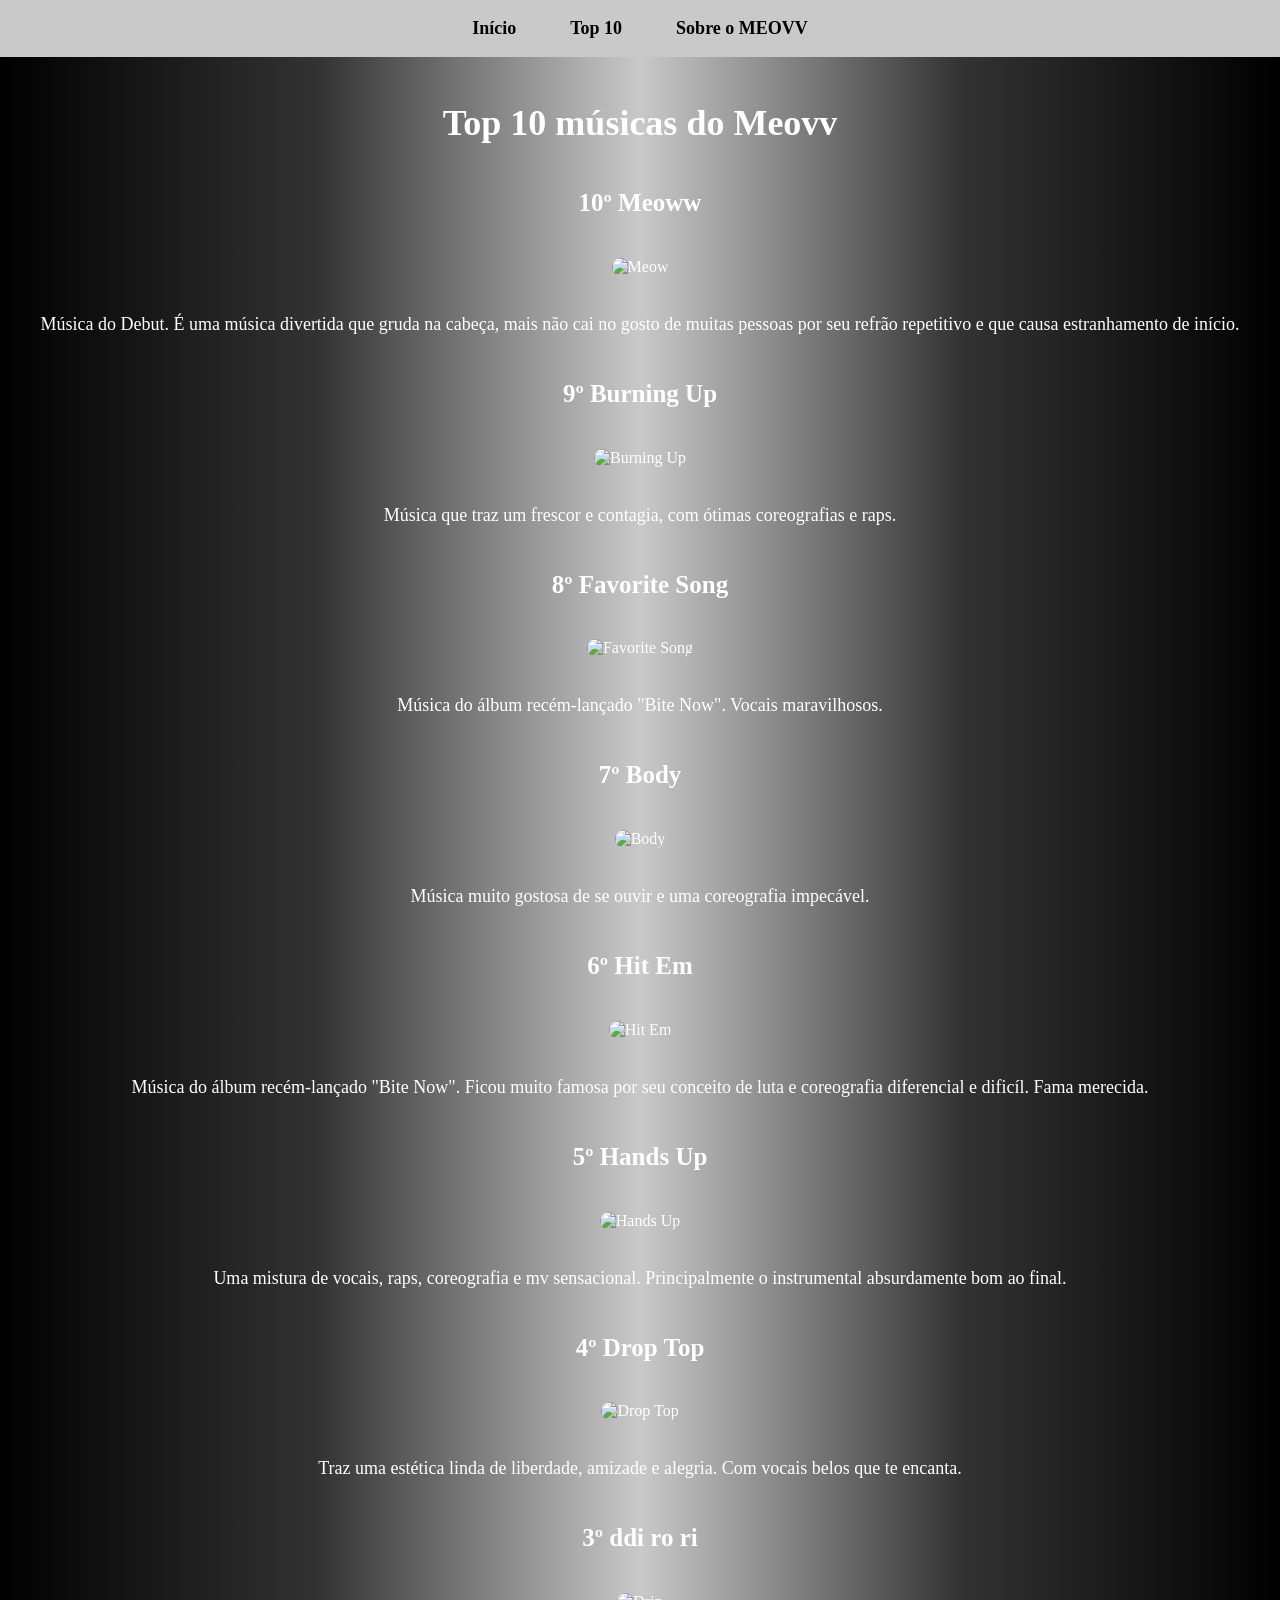
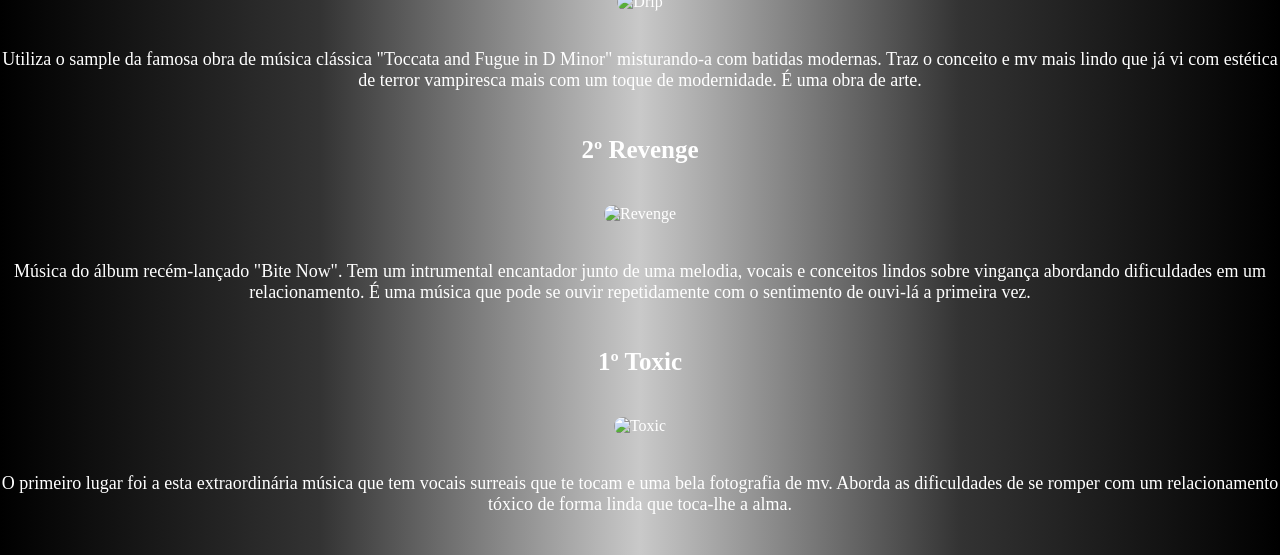
==== index.html @ f4d2d2fd "Add files via upload" ====
<!DOCTYPE html>
<html lang="pt-br">

<head>
    <link rel="stylesheet" href="style.css">
    <meta charset="UTF-8">
    <meta name="viewport" content="width=device-width, initial-scale=1.0">
    <title>Document</title>
</head>

<body>

    <nav>
    <a href="inicio.html">Início</a>
    <a href="index.html#top10">Top 10</a>
    <a href="sobre.html">Sobre o MEOVV</a>
</nav>


    <h1 id="inicio">Top 10 músicas do Meovv</h1>

    <h2 id="n10">10º Meoww</h2>
    <img src="img/n10.gif" alt="Meow">
    <p>Música do Debut. É uma música divertida que gruda na cabeça, mais não cai no gosto de muitas pessoas por seu refrão repetitivo e que causa estranhamento de início.</p>

    <h2 id="n9">9º Burning Up</h2>
    <img src="img/n9.gif" alt="Burning Up">
    <p>Música que traz um frescor e contagia, com ótimas coreografias e raps. </p>

    <h2 id="n8">8º Favorite Song</h2>
    <img src="img/n8.jpg" alt="Favorite Song">
    <p>Música do álbum recém-lançado "Bite Now". Vocais maravilhosos.</p>

    <h2 id="n7">7º Body</h2>
    <img src="img/n7.gif" alt="Body">
    <p>Música muito gostosa de se ouvir e uma coreografia impecável. </p>

    <h2 id="n6">6º Hit Em</h2>
    <img src="img/n6.gif" alt="Hit Em">
    <p>Música do álbum recém-lançado "Bite Now". Ficou muito famosa por seu conceito de luta e coreografia diferencial e dificíl. Fama merecida.</p>

    <h2 id="n5">5º Hands Up</h2>
    <img src="img/n5.gif" alt="Hands Up">
    <p>Uma mistura de vocais, raps, coreografia e mv sensacional. Principalmente o instrumental absurdamente bom ao final.</p>

    <h2 id="n4">4º Drop Top</h2>
    <img src="img/n4.gif" alt="Drop Top">
    <p>Traz uma estética linda de liberdade, amizade e alegria. Com vocais belos que te encanta.</p>

    <h2 id="n3">3º ddi ro ri</h2>
    <img src="img/n3.gif" alt="Drip">
    <p>Utiliza o sample da famosa obra de música clássica "Toccata and Fugue in D Minor" misturando-a com batidas modernas. Traz o conceito e mv mais lindo que já vi com estética de terror vampiresca mais com um toque de modernidade. É uma obra de arte.</p>

    <h2 id="n2">2º Revenge</h2>
    <img src="img/n2.jpg" alt="Revenge">
    <p>Música do álbum recém-lançado "Bite Now". Tem um intrumental encantador junto de uma melodia, vocais e conceitos lindos sobre vingança abordando dificuldades em um relacionamento. É uma música que pode se ouvir repetidamente com o sentimento de ouvi-lá a primeira vez.</p>

    <h2 id="n1">1º Toxic</h2>
    <img src="img/n1.gif" alt="Toxic">
    <p>O primeiro lugar foi a esta extraordinária música que tem vocais surreais que te tocam e uma bela fotografia de mv. Aborda as dificuldades de se romper com um relacionamento tóxico de forma linda que toca-lhe a alma.</p>

</body>

</html>
---- style.css ----
body {
    margin: 0;
    text-align: center;
    font-family: Georgia, 'Times New Roman', serif;

    background: linear-gradient(
        to right,
        #000000,
        #333333,
        #C9C9C9,
        #333333,
        #000000
    );

    color: white;
}

/* MENU */

nav {
    background-color: #C9C9C9;

    padding: 18px;

    text-align: center;
}

nav a {
    color: black;

    text-decoration: none;

    margin: 0 25px;

    font-size: 18px;

    font-weight: bold;
}

nav a:hover {
    color: gray;
}


/* TÍTULO */

h1 {
    margin-top: 45px;

    font-size: 36px;
}


/* MÚSICAS */

h2 {
    margin-top: 45px;

    font-size: 25px;
}

p {
    font-size: 18px;

    margin-bottom: 40px;
}


/* GIFS */

img {
    width: 500px;

    height: 300px;

    object-fit: cover;

    border-radius: 10px;
}

h3 {
    font-size: 22px;
    margin-top: 40px;
}

body > img {
    margin: 20px;
}

body > a {
    color: white;
    font-size: 18px;
}

.foto-integrante {
    width: 250px;
    height: 350px;
    object-fit: cover;
    border-radius: 10px;
}
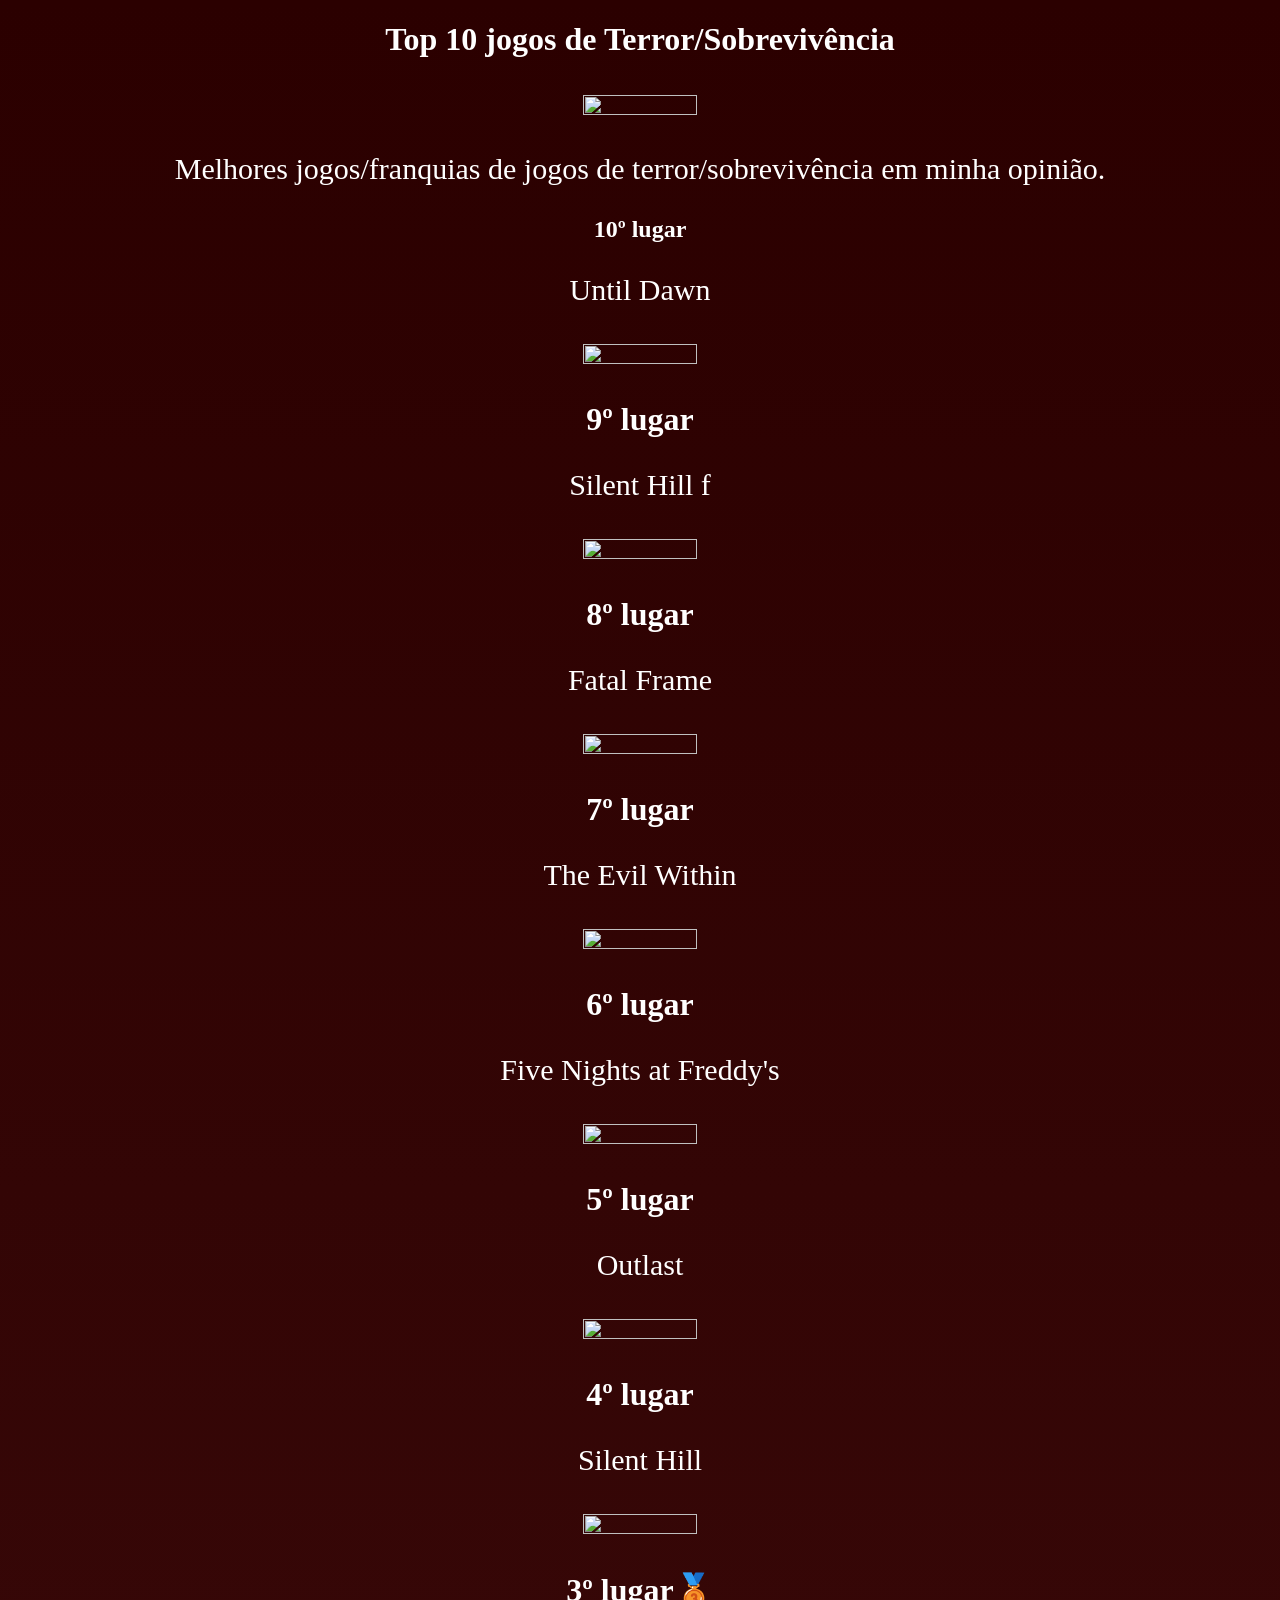
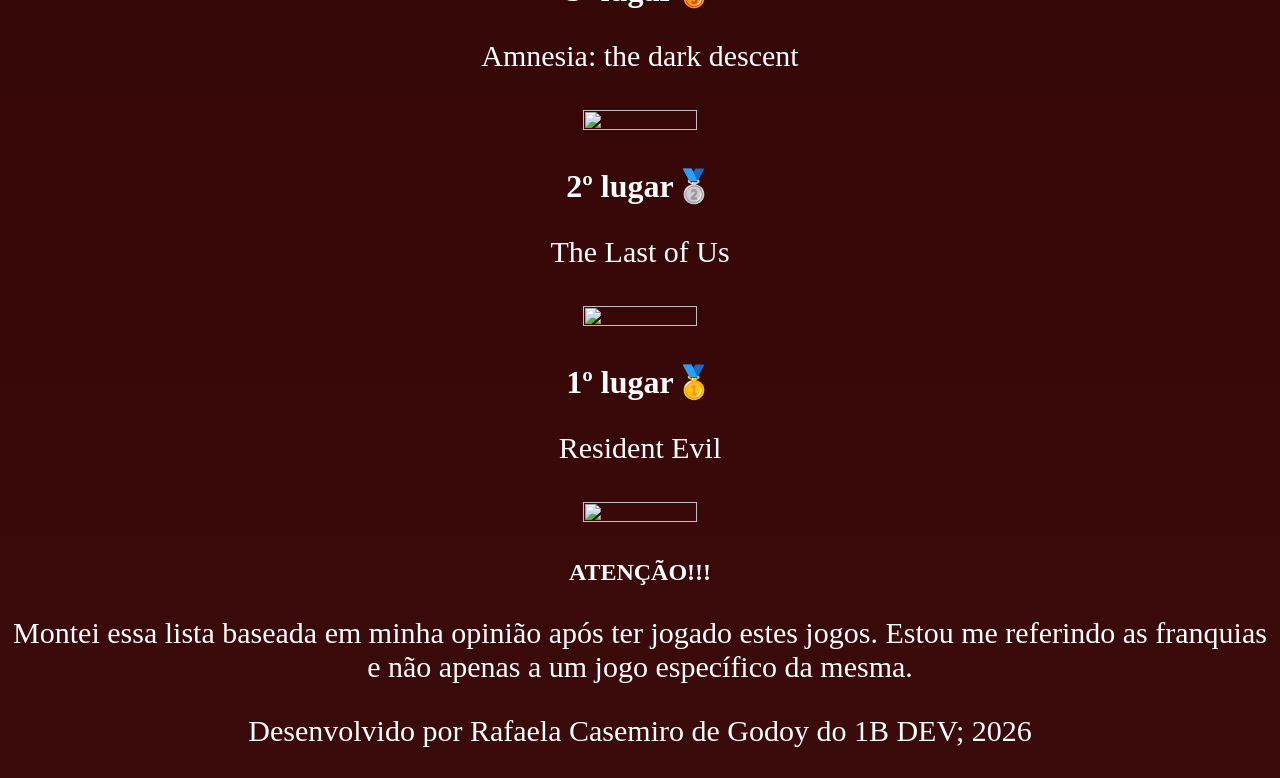
==== commit 7e94fd9b: "Add files via upload" ====
--- a/index.html
+++ b/index.html
@@ -1,64 +1,154 @@
 <!DOCTYPE html>
-<html lang="pt-br">
+<html lang="pt-BR">
+<head>
+     <style>
+         p{
+         font-size: 30px;
+         }
+       
+         body{
+         background: linear-gradient(to bottom, #2B0000, #3B0A0A);
+         color: white;
+         text-align: center;
+         }
+         h1{
+         color: white;
+         }
+   
+         #Until{
+         width: 30%;
+         height: 30%;
+         }
 
-<head>
-    <link rel="stylesheet" href="style.css">
-    <meta charset="UTF-8">
-    <meta name="viewport" content="width=device-width, initial-scale=1.0">
-    <title>Document</title>
-</head>
+         #Terror{
+         width: 30%;
+         height: 30%;
+         }
+           
+         #fhill{
+         width: 30%;
+         height: 30%;
+         }
 
-<body>
+         #fatal{
+         width: 30%;
+         height: 30%;
+         }
+ 
+         #Within{
+         width:  30%;
+         height: 30%;
+         }
+         
+         #Fnaf{
+         width:  30%;
+         height: 30%;
+         }
 
-    <nav>
-    <a href="inicio.html">Início</a>
-    <a href="index.html#top10">Top 10</a>
-    <a href="sobre.html">Sobre o MEOVV</a>
-</nav>
+         #Outlast{
+         width:  30%;
+         height: 30%;
+         }
+         
+         #Silent{
+         width:  30%;
+         height: 30%;
+         }
+
+         #Amnesia{
+         width:  30%;
+         height: 30%;
+         }
+
+         #Tlou{
+         width:  30%;
+         height: 30%;
+         }
+
+         #Resident{
+         width:  30%;
+         height: 30%;
+         }
 
 
-    <h1 id="inicio">Top 10 músicas do Meovv</h1>
+     </style>
+     <meta charset="UTF-8">
+     <title>Meu Primeiro Site Semântico</title>
+</head>
+<body>
+     
+     <!-- Cabeçalho do Site -->
+     <header>
+         <h1>Top 10 jogos de Terror/Sobrevivência</h1>
+         <p><img id="Terror"
+src="https://i.pinimg.com/474x/71/b1/86/71b186cc2e0825a62714de7626e3235d.jpg"></p>
+         <p>Melhores jogos/franquias de jogos de terror/sobrevivência em minha opinião.</p>
+     </header>
 
-    <h2 id="n10">10º Meoww</h2>
-    <img src="img/n10.gif" alt="Meow">
-    <p>Música do Debut. É uma música divertida que gruda na cabeça, mais não cai no gosto de muitas pessoas por seu refrão repetitivo e que causa estranhamento de início.</p>
+     <! -- Conteúdo Principal -->
+     <main>
+         <section>
+             <h1>10º lugar</h1>
+             <p>Until Dawn</p>
+             <p><img id="Until"
+src="https://cdn1.epicgames.com/offer/110d3c2c06d6481eb6852a4d2e6a5480/EGS_UntilDawn_BallisticMoon_S1_2560x1440-e14b6210da2fdcb812caff6170644f8e"></p>
+         </section>
+             <h1>9º lugar</h1>
+             <p>Silent Hill f</p>
+             <p><img id="fhill"
+src="https://encrypted-tbn0.gstatic.com/images?q=tbn:ANd9GcTE-wsvuAitUFMeJ3yz46Bj0H7sD4d0gqAgxn-09qSddEI2wjOzTzb8hpo&s=10"></p>
+         </section>
+             <h1>8º lugar</h1>
+             <p>Fatal Frame</p>
+             <p><img id="fatal"
+src="https://encrypted-tbn0.gstatic.com/images?q=tbn:ANd9GcTf6nBkl8Q9X45rqRscMmCEHrEmbk49CKVl3Zey22Fcfx2MfVjbUO_9UAc&s=10"></p>
+         </section>
+             <h1>7º lugar</h1>
+             <p>The Evil Within</p>
+             <p><img id="Within"
+src="https://cdn1.epicgames.com/offer/d602fd70876141ba9bf4d54809c423d1/EGS_TheEvilWithin_TangoGameworks_S1_2560x1440-16b7f817d8803517fbecbf3f175ac997"></p>
+         </section>
+             <h1>6º lugar</h1>
+             <p>Five Nights at Freddy's</p>
+             <p><img id="Fnaf"
+src="https://upload.wikimedia.org/wikipedia/pt/2/26/Logotipo_de_FNAF_1.jpg"></p>
+         </section>
+             <h1>5º lugar</h1>
+             <p>Outlast</p>
+             <p><img id="Outlast"
+src="https://assets.nintendo.com/image/upload/c_fill,w_1200/q_auto:best/f_auto/dpr_2.0/store/software/switch/70010000003642/0589782ef8123d4dd4f311e446ba7147bbd0912650f31b974351395cf0a9d629"></p>
+         </section>
+             <h1>4º lugar</h1>
+             <p>Silent Hill</p>
+             <p><img id="Silent"
+src="https://preview.redd.it/silent-hill-logo-details-v0-av9sefrjuwaf1.jpg?width=640&crop=smart&auto=webp&s=fa5648b445b541a50e1958d0edecc043993fb11f"></p>
+         </section>
+             <h1>3º lugar🥉</h1>
+             <p>Amnesia: the dark descent</p>
+             <p><img id="Amnesia"
+src="https://shared.fastly.steamstatic.com/store_item_assets/steam/apps/57300/5bb76cd89b4752588013eef3c5ae6940e282067c/capsule_616x353.jpg?t=1751032707"></p>
+         </section>
+             <h1>2º lugar🥈</h1>
+             <p>The Last of Us</p>
+             <p><img id="Tlou"
+src="https://cdn1.epicgames.com/offer/0c40923dd1174a768f732a3b013dcff2/EGS_UpgradetoDigitalDeluxeEdition_NaughtyDogLLC_AddOn_S1_2560x1440-d0195796f9b15e41ee69393bb95c4edc"></p>
+         </section>
+             <h1>1º lugar🥇</h1>
+             <p>Resident Evil</p>
+             <p><img id="Resident"
+src="https://jogandocasualmente.com.br/wp-content/uploads/2024/07/review-resident-evil-gog-pc-06-900x506.jpg"></p>
 
-    <h2 id="n9">9º Burning Up</h2>
-    <img src="img/n9.gif" alt="Burning Up">
-    <p>Música que traz um frescor e contagia, com ótimas coreografias e raps. </p>
 
-    <h2 id="n8">8º Favorite Song</h2>
-    <img src="img/n8.jpg" alt="Favorite Song">
-    <p>Música do álbum recém-lançado "Bite Now". Vocais maravilhosos.</p>
-
-    <h2 id="n7">7º Body</h2>
-    <img src="img/n7.gif" alt="Body">
-    <p>Música muito gostosa de se ouvir e uma coreografia impecável. </p>
-
-    <h2 id="n6">6º Hit Em</h2>
-    <img src="img/n6.gif" alt="Hit Em">
-    <p>Música do álbum recém-lançado "Bite Now". Ficou muito famosa por seu conceito de luta e coreografia diferencial e dificíl. Fama merecida.</p>
-
-    <h2 id="n5">5º Hands Up</h2>
-    <img src="img/n5.gif" alt="Hands Up">
-    <p>Uma mistura de vocais, raps, coreografia e mv sensacional. Principalmente o instrumental absurdamente bom ao final.</p>
-
-    <h2 id="n4">4º Drop Top</h2>
-    <img src="img/n4.gif" alt="Drop Top">
-    <p>Traz uma estética linda de liberdade, amizade e alegria. Com vocais belos que te encanta.</p>
-
-    <h2 id="n3">3º ddi ro ri</h2>
-    <img src="img/n3.gif" alt="Drip">
-    <p>Utiliza o sample da famosa obra de música clássica "Toccata and Fugue in D Minor" misturando-a com batidas modernas. Traz o conceito e mv mais lindo que já vi com estética de terror vampiresca mais com um toque de modernidade. É uma obra de arte.</p>
-
-    <h2 id="n2">2º Revenge</h2>
-    <img src="img/n2.jpg" alt="Revenge">
-    <p>Música do álbum recém-lançado "Bite Now". Tem um intrumental encantador junto de uma melodia, vocais e conceitos lindos sobre vingança abordando dificuldades em um relacionamento. É uma música que pode se ouvir repetidamente com o sentimento de ouvi-lá a primeira vez.</p>
-
-    <h2 id="n1">1º Toxic</h2>
-    <img src="img/n1.gif" alt="Toxic">
-    <p>O primeiro lugar foi a esta extraordinária música que tem vocais surreais que te tocam e uma bela fotografia de mv. Aborda as dificuldades de se romper com um relacionamento tóxico de forma linda que toca-lhe a alma.</p>
+         <article>
+             <h1>ATENÇÃO!!!</h1>
+             <p>Montei essa lista baseada em minha opinião após ter jogado estes jogos. Estou me referindo as franquias e não apenas a um jogo específico da mesma.<p>
+         </article>
+     </main>   
+     
+     <!-- Rodapé do Site -->
+     <footer>
+         <p>Desenvolvido por Rafaela Casemiro de Godoy do 1B DEV; 2026</p>
+     </footer>
 
 </body>
-
-</html>
+</html>
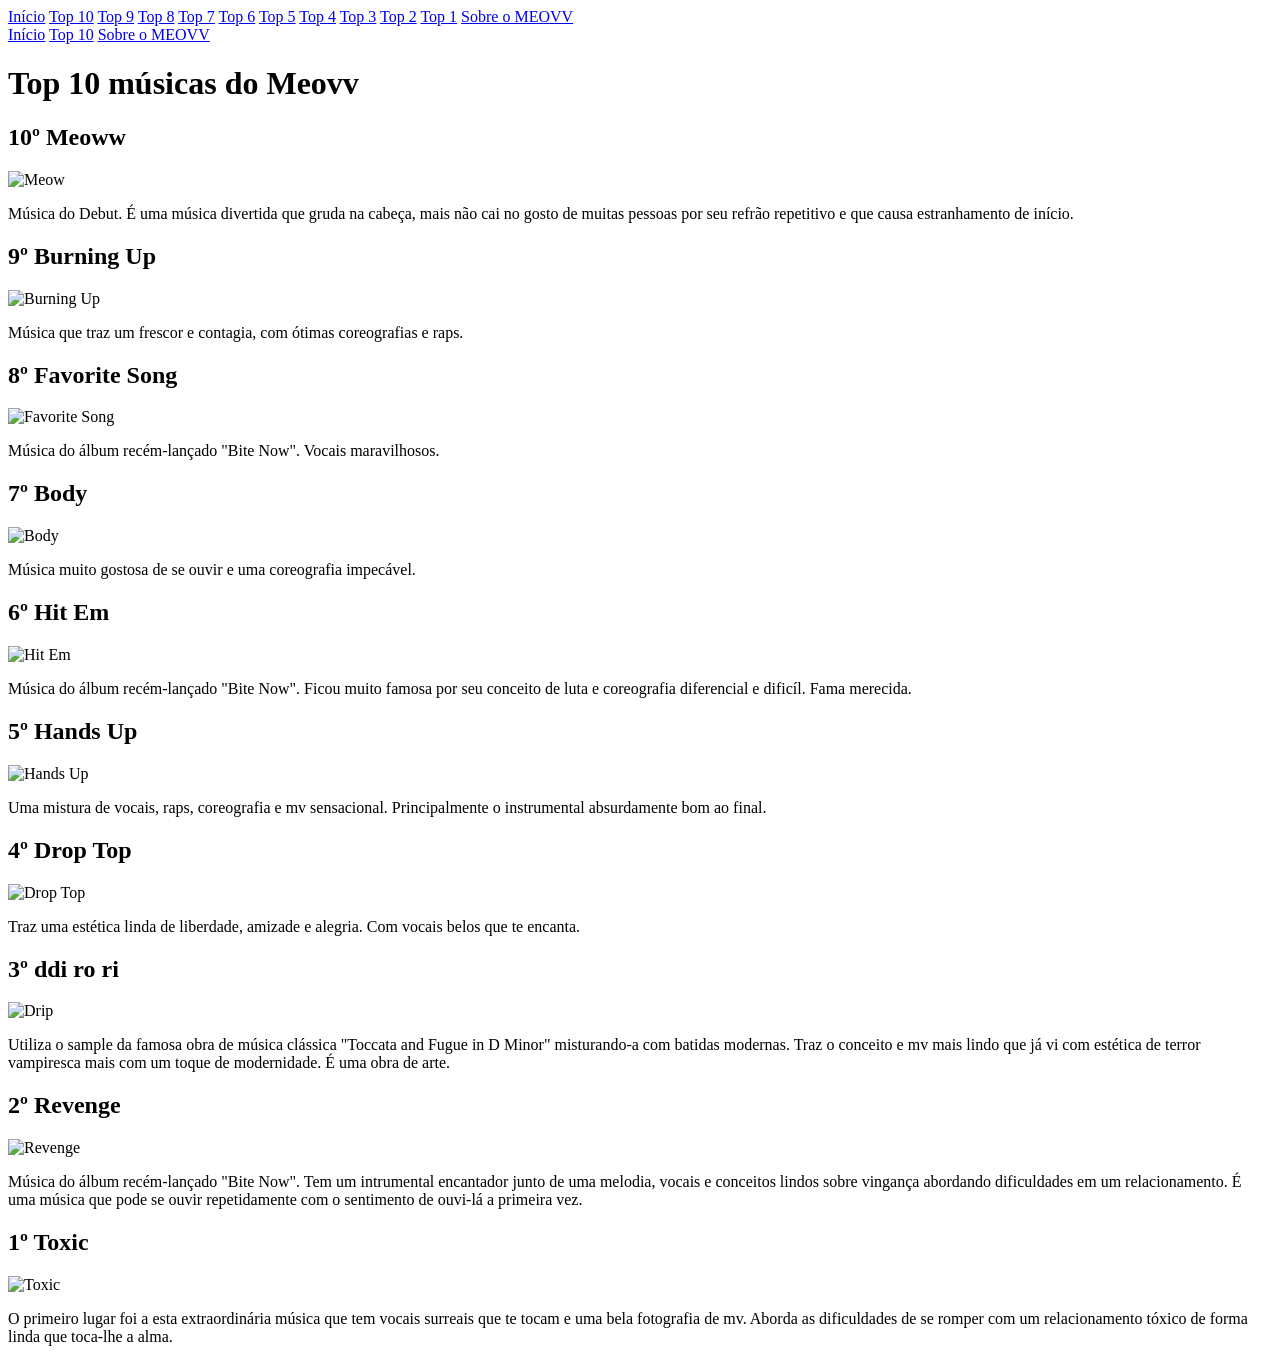
==== commit ba70fa9b: "Add files via upload" ====
--- a/index.html
+++ b/index.html
@@ -1,154 +1,80 @@
 <!DOCTYPE html>
-<html lang="pt-BR">
+<html lang="pt-br">
+
 <head>
-     <style>
-         p{
-         font-size: 30px;
-         }
-       
-         body{
-         background: linear-gradient(to bottom, #2B0000, #3B0A0A);
-         color: white;
-         text-align: center;
-         }
-         h1{
-         color: white;
-         }
-   
-         #Until{
-         width: 30%;
-         height: 30%;
-         }
+    <link rel="stylesheet" href="style.css">
+    <meta charset="UTF-8">
+    <meta name="viewport" content="width=device-width, initial-scale=1.0">
+    <title>Document</title>
+</head>
 
-         #Terror{
-         width: 30%;
-         height: 30%;
-         }
-           
-         #fhill{
-         width: 30%;
-         height: 30%;
-         }
+<body>
+<nav>
+    <a href="inicio.html">Início</a>
 
-         #fatal{
-         width: 30%;
-         height: 30%;
-         }
- 
-         #Within{
-         width:  30%;
-         height: 30%;
-         }
-         
-         #Fnaf{
-         width:  30%;
-         height: 30%;
-         }
+    <a href="#n10">Top 10</a>
+    <a href="#n9">Top 9</a>
+    <a href="#n8">Top 8</a>
+    <a href="#n7">Top 7</a>
+    <a href="#n6">Top 6</a>
+    <a href="#n5">Top 5</a>
+    <a href="#n4">Top 4</a>
+    <a href="#n3">Top 3</a>
+    <a href="#n2">Top 2</a>
+    <a href="#n1">Top 1</a>
 
-         #Outlast{
-         width:  30%;
-         height: 30%;
-         }
-         
-         #Silent{
-         width:  30%;
-         height: 30%;
-         }
+    <a href="sobre.html">Sobre o MEOVV</a>
+</nav>
 
-         #Amnesia{
-         width:  30%;
-         height: 30%;
-         }
-
-         #Tlou{
-         width:  30%;
-         height: 30%;
-         }
-
-         #Resident{
-         width:  30%;
-         height: 30%;
-         }
+    <nav>
+    <a href="inicio.html">Início</a>
+    <a href="index.html#top10">Top 10</a>
+    <a href="sobre.html">Sobre o MEOVV</a>
+</nav>
 
 
-     </style>
-     <meta charset="UTF-8">
-     <title>Meu Primeiro Site Semântico</title>
-</head>
-<body>
-     
-     <!-- Cabeçalho do Site -->
-     <header>
-         <h1>Top 10 jogos de Terror/Sobrevivência</h1>
-         <p><img id="Terror"
-src="https://i.pinimg.com/474x/71/b1/86/71b186cc2e0825a62714de7626e3235d.jpg"></p>
-         <p>Melhores jogos/franquias de jogos de terror/sobrevivência em minha opinião.</p>
-     </header>
+    <h1 id="inicio">Top 10 músicas do Meovv</h1>
 
-     <! -- Conteúdo Principal -->
-     <main>
-         <section>
-             <h1>10º lugar</h1>
-             <p>Until Dawn</p>
-             <p><img id="Until"
-src="https://cdn1.epicgames.com/offer/110d3c2c06d6481eb6852a4d2e6a5480/EGS_UntilDawn_BallisticMoon_S1_2560x1440-e14b6210da2fdcb812caff6170644f8e"></p>
-         </section>
-             <h1>9º lugar</h1>
-             <p>Silent Hill f</p>
-             <p><img id="fhill"
-src="https://encrypted-tbn0.gstatic.com/images?q=tbn:ANd9GcTE-wsvuAitUFMeJ3yz46Bj0H7sD4d0gqAgxn-09qSddEI2wjOzTzb8hpo&s=10"></p>
-         </section>
-             <h1>8º lugar</h1>
-             <p>Fatal Frame</p>
-             <p><img id="fatal"
-src="https://encrypted-tbn0.gstatic.com/images?q=tbn:ANd9GcTf6nBkl8Q9X45rqRscMmCEHrEmbk49CKVl3Zey22Fcfx2MfVjbUO_9UAc&s=10"></p>
-         </section>
-             <h1>7º lugar</h1>
-             <p>The Evil Within</p>
-             <p><img id="Within"
-src="https://cdn1.epicgames.com/offer/d602fd70876141ba9bf4d54809c423d1/EGS_TheEvilWithin_TangoGameworks_S1_2560x1440-16b7f817d8803517fbecbf3f175ac997"></p>
-         </section>
-             <h1>6º lugar</h1>
-             <p>Five Nights at Freddy's</p>
-             <p><img id="Fnaf"
-src="https://upload.wikimedia.org/wikipedia/pt/2/26/Logotipo_de_FNAF_1.jpg"></p>
-         </section>
-             <h1>5º lugar</h1>
-             <p>Outlast</p>
-             <p><img id="Outlast"
-src="https://assets.nintendo.com/image/upload/c_fill,w_1200/q_auto:best/f_auto/dpr_2.0/store/software/switch/70010000003642/0589782ef8123d4dd4f311e446ba7147bbd0912650f31b974351395cf0a9d629"></p>
-         </section>
-             <h1>4º lugar</h1>
-             <p>Silent Hill</p>
-             <p><img id="Silent"
-src="https://preview.redd.it/silent-hill-logo-details-v0-av9sefrjuwaf1.jpg?width=640&crop=smart&auto=webp&s=fa5648b445b541a50e1958d0edecc043993fb11f"></p>
-         </section>
-             <h1>3º lugar🥉</h1>
-             <p>Amnesia: the dark descent</p>
-             <p><img id="Amnesia"
-src="https://shared.fastly.steamstatic.com/store_item_assets/steam/apps/57300/5bb76cd89b4752588013eef3c5ae6940e282067c/capsule_616x353.jpg?t=1751032707"></p>
-         </section>
-             <h1>2º lugar🥈</h1>
-             <p>The Last of Us</p>
-             <p><img id="Tlou"
-src="https://cdn1.epicgames.com/offer/0c40923dd1174a768f732a3b013dcff2/EGS_UpgradetoDigitalDeluxeEdition_NaughtyDogLLC_AddOn_S1_2560x1440-d0195796f9b15e41ee69393bb95c4edc"></p>
-         </section>
-             <h1>1º lugar🥇</h1>
-             <p>Resident Evil</p>
-             <p><img id="Resident"
-src="https://jogandocasualmente.com.br/wp-content/uploads/2024/07/review-resident-evil-gog-pc-06-900x506.jpg"></p>
+    <h2 id="n10">10º Meoww</h2>
+    <img src="img/n10.gif" alt="Meow">
+    <p>Música do Debut. É uma música divertida que gruda na cabeça, mais não cai no gosto de muitas pessoas por seu refrão repetitivo e que causa estranhamento de início.</p>
 
+    <h2 id="n9">9º Burning Up</h2>
+    <img src="img/n9.gif" alt="Burning Up">
+    <p>Música que traz um frescor e contagia, com ótimas coreografias e raps. </p>
 
-         <article>
-             <h1>ATENÇÃO!!!</h1>
-             <p>Montei essa lista baseada em minha opinião após ter jogado estes jogos. Estou me referindo as franquias e não apenas a um jogo específico da mesma.<p>
-         </article>
-     </main>   
-     
-     <!-- Rodapé do Site -->
-     <footer>
-         <p>Desenvolvido por Rafaela Casemiro de Godoy do 1B DEV; 2026</p>
-     </footer>
+    <h2 id="n8">8º Favorite Song</h2>
+    <img src="img/n2.gif" alt="Favorite Song">
+    <p>Música do álbum recém-lançado "Bite Now". Vocais maravilhosos.</p>
+
+    <h2 id="n7">7º Body</h2>
+    <img src="img/n7.gif" alt="Body">
+    <p>Música muito gostosa de se ouvir e uma coreografia impecável. </p>
+
+    <h2 id="n6">6º Hit Em</h2>
+    <img src="img/n6.gif" alt="Hit Em">
+    <p>Música do álbum recém-lançado "Bite Now". Ficou muito famosa por seu conceito de luta e coreografia diferencial e dificíl. Fama merecida.</p>
+
+    <h2 id="n5">5º Hands Up</h2>
+    <img src="img/n5.gif" alt="Hands Up">
+    <p>Uma mistura de vocais, raps, coreografia e mv sensacional. Principalmente o instrumental absurdamente bom ao final.</p>
+
+    <h2 id="n4">4º Drop Top</h2>
+    <img src="img/n4.gif" alt="Drop Top">
+    <p>Traz uma estética linda de liberdade, amizade e alegria. Com vocais belos que te encanta.</p>
+
+    <h2 id="n3">3º ddi ro ri</h2>
+    <img src="img/n3.gif" alt="Drip">
+    <p>Utiliza o sample da famosa obra de música clássica "Toccata and Fugue in D Minor" misturando-a com batidas modernas. Traz o conceito e mv mais lindo que já vi com estética de terror vampiresca mais com um toque de modernidade. É uma obra de arte.</p>
+
+    <h2 id="n2">2º Revenge</h2>
+    <img src="img/n2.gif" alt="Revenge">
+    <p>Música do álbum recém-lançado "Bite Now". Tem um intrumental encantador junto de uma melodia, vocais e conceitos lindos sobre vingança abordando dificuldades em um relacionamento. É uma música que pode se ouvir repetidamente com o sentimento de ouvi-lá a primeira vez.</p>
+
+    <h2 id="n1">1º Toxic</h2>
+    <img src="img/n1.gif" alt="Toxic">
+    <p>O primeiro lugar foi a esta extraordinária música que tem vocais surreais que te tocam e uma bela fotografia de mv. Aborda as dificuldades de se romper com um relacionamento tóxico de forma linda que toca-lhe a alma.</p>
 
 </body>
-</html>+
+</html>
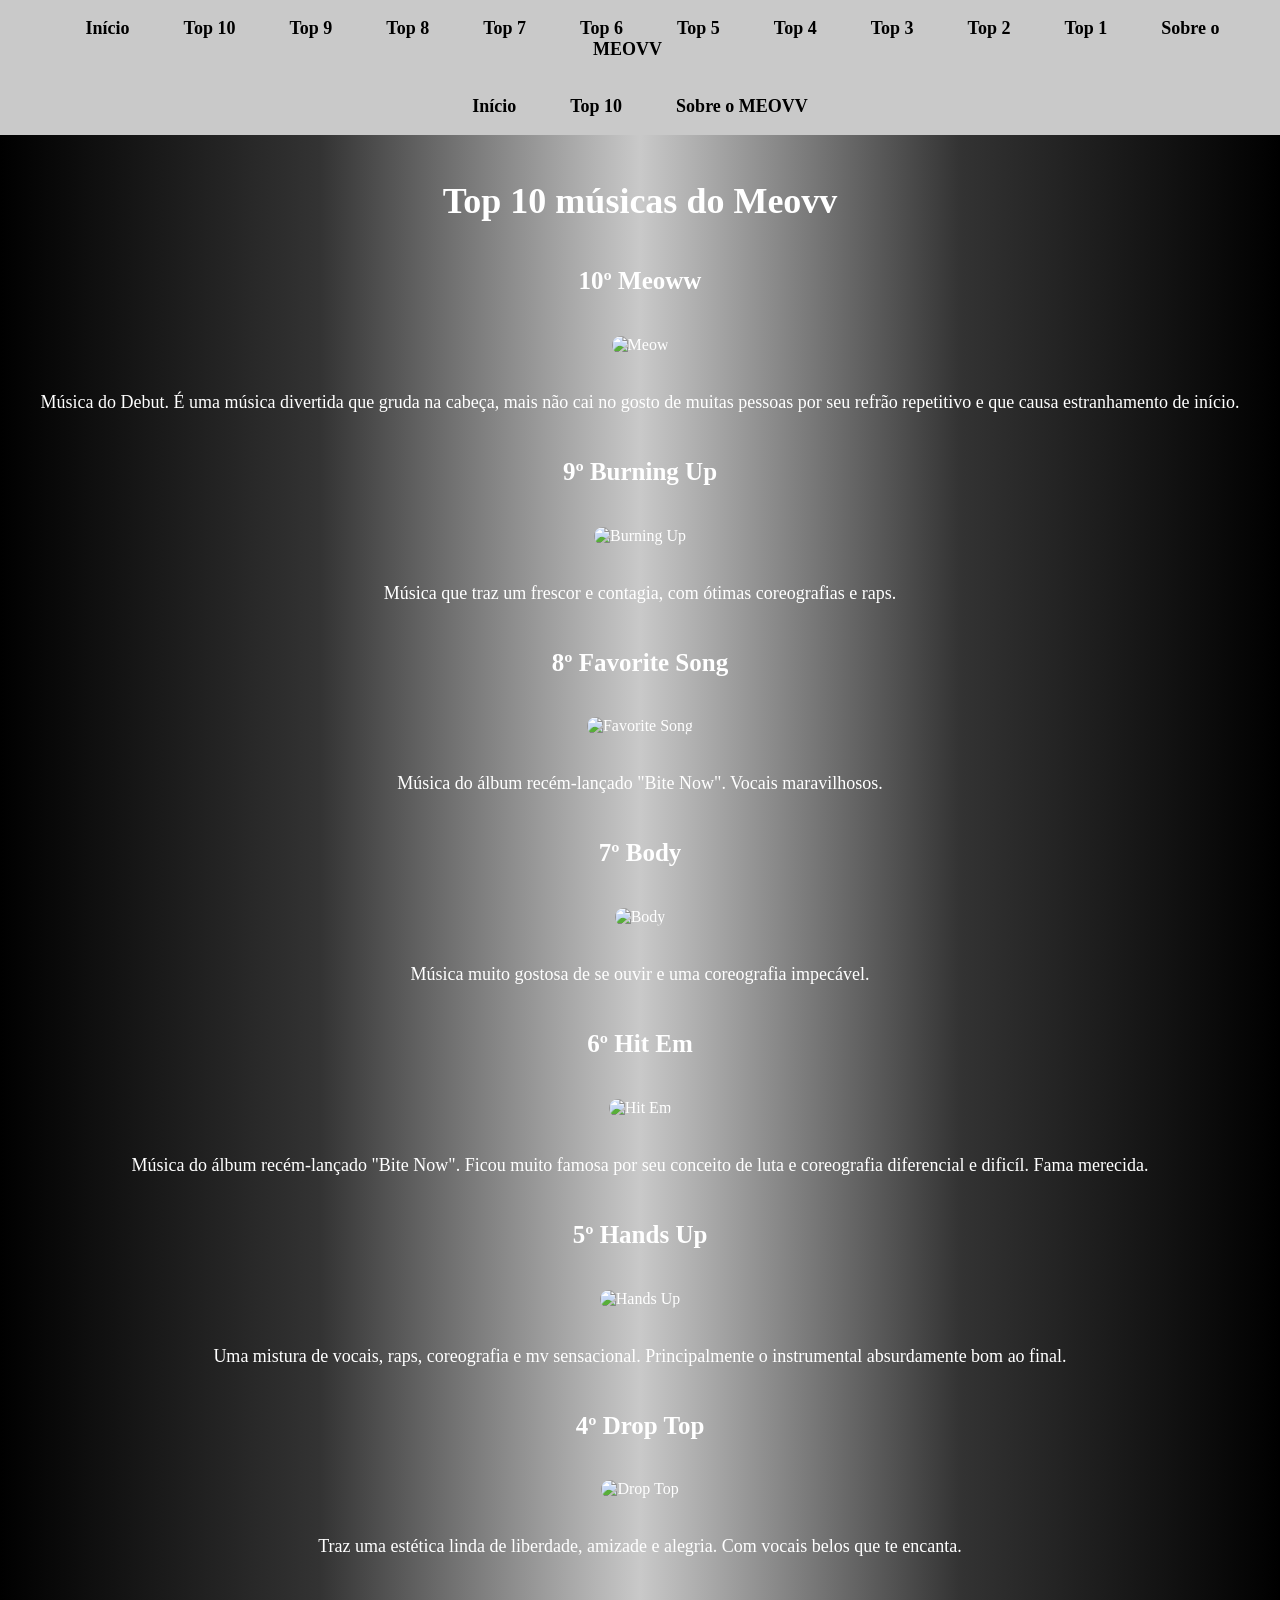
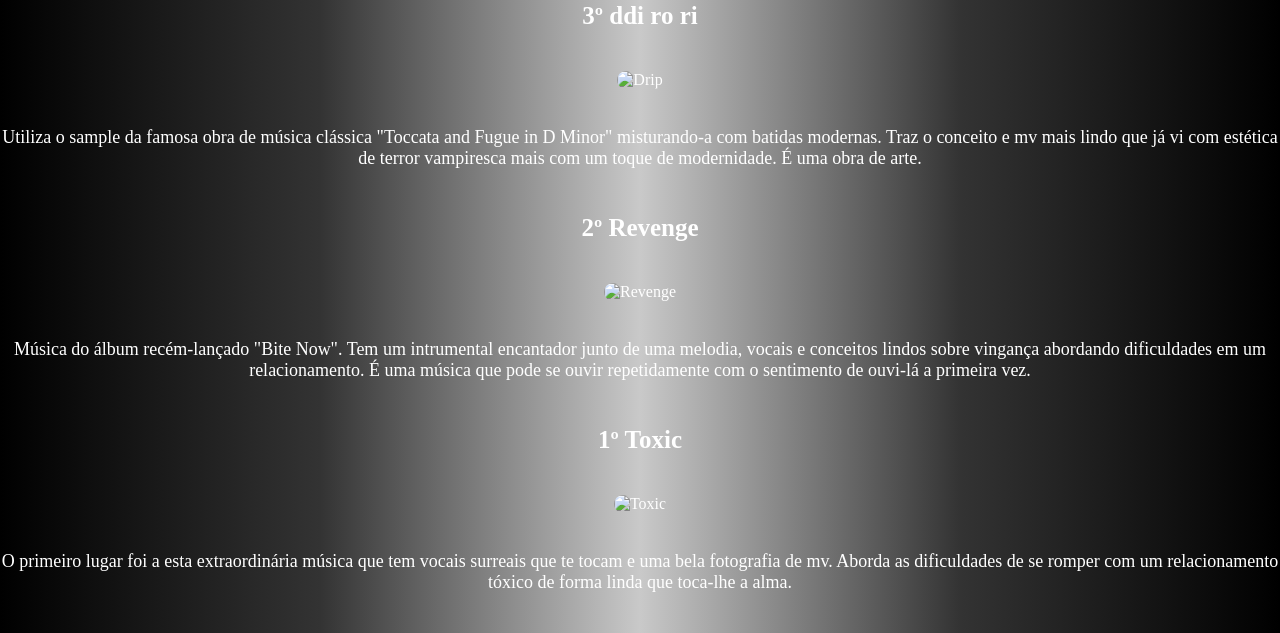
==== commit 587452f6: "Add files via upload" ====
--- a/index.html
+++ b/index.html
@@ -44,7 +44,7 @@
     <p>Música que traz um frescor e contagia, com ótimas coreografias e raps. </p>
 
     <h2 id="n8">8º Favorite Song</h2>
-    <img src="img/n2.gif" alt="Favorite Song">
+    <img src="img/n2.jpg" alt="Favorite Song">
     <p>Música do álbum recém-lançado "Bite Now". Vocais maravilhosos.</p>
 
     <h2 id="n7">7º Body</h2>
@@ -68,7 +68,7 @@
     <p>Utiliza o sample da famosa obra de música clássica "Toccata and Fugue in D Minor" misturando-a com batidas modernas. Traz o conceito e mv mais lindo que já vi com estética de terror vampiresca mais com um toque de modernidade. É uma obra de arte.</p>
 
     <h2 id="n2">2º Revenge</h2>
-    <img src="img/n2.gif" alt="Revenge">
+    <img src="img/n2.jpg" alt="Revenge">
     <p>Música do álbum recém-lançado "Bite Now". Tem um intrumental encantador junto de uma melodia, vocais e conceitos lindos sobre vingança abordando dificuldades em um relacionamento. É uma música que pode se ouvir repetidamente com o sentimento de ouvi-lá a primeira vez.</p>
 
     <h2 id="n1">1º Toxic</h2>
--- a/style.css
+++ b/style.css
@@ -0,0 +1,100 @@
+body {
+    margin: 0;
+    text-align: center;
+    font-family: Georgia, 'Times New Roman', serif;
+
+    background: linear-gradient(
+        to right,
+        #000000,
+        #333333,
+        #C9C9C9,
+        #333333,
+        #000000
+    );
+
+    color: white;
+}
+
+/* MENU */
+
+nav {
+    background-color: #C9C9C9;
+
+    padding: 18px;
+
+    text-align: center;
+}
+
+nav a {
+    color: black;
+
+    text-decoration: none;
+
+    margin: 0 25px;
+
+    font-size: 18px;
+
+    font-weight: bold;
+}
+
+nav a:hover {
+    color: gray;
+}
+
+
+/* TÍTULO */
+
+h1 {
+    margin-top: 45px;
+
+    font-size: 36px;
+}
+
+
+/* MÚSICAS */
+
+h2 {
+    margin-top: 45px;
+
+    font-size: 25px;
+}
+
+p {
+    font-size: 18px;
+
+    margin-bottom: 40px;
+}
+
+
+/* GIFS */
+
+img {
+    width: 500px;
+
+    height: 300px;
+
+    object-fit: cover;
+
+    border-radius: 10px;
+}
+
+h3 {
+    font-size: 22px;
+    margin-top: 40px;
+}
+
+body > img {
+    margin: 20px;
+}
+
+body > a {
+    color: white;
+    font-size: 18px;
+}
+
+.foto-integrante {
+    width: 250px;
+    height: 350px;
+    object-fit: cover;
+    border-radius: 10px;
+}
